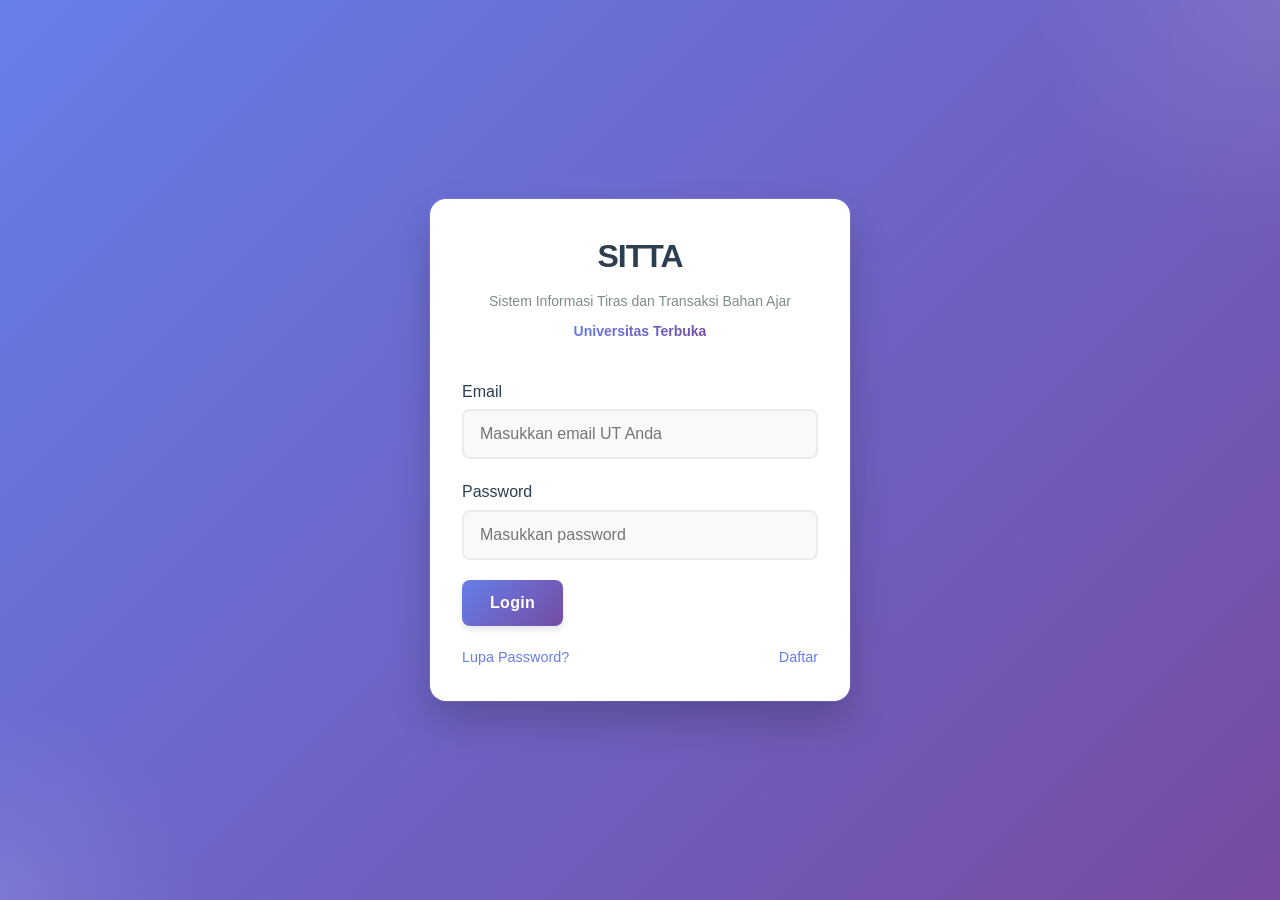
==== login.html @ d746c977 "First commit - upload Tugas 1 Pemrograman Web" ====
<!DOCTYPE html>
<html lang="id">
<head>
    <meta charset="UTF-8">
    <meta name="viewport" content="width=device-width, initial-scale=1.0">
    <title>Login - SITTA UT</title>
    <link rel="stylesheet" href="css/style.css">
</head>
<body>
    <div class="login-container">
        <div class="login-box">
            <div class="logo">
                <h1>SITTA</h1>
                <p>Sistem Informasi Tiras dan Transaksi Bahan Ajar</p>
                <p class="subtitle">Universitas Terbuka</p>
            </div>
            
            <form id="loginForm">
                <div class="form-group">
                    <label for="email">Email</label>
                    <input type="email" id="email" name="email" required placeholder="Masukkan email UT Anda">
                    <div class="field-error" id="emailError"></div>
                </div>
                
                <div class="form-group">
                    <label for="password">Password</label>
                    <input type="password" id="password" name="password" required placeholder="Masukkan password">
                    <div class="field-error" id="passwordError"></div>
                </div>
                
                <button type="submit" class="btn-primary" id="loginBtn">
                    <span id="loginBtnText">Login</span>
                    <span id="loginBtnLoader" class="btn-loader" style="display: none;"></span>
                </button>
                
                <div class="form-links">
                    <a href="#" id="lupaPasswordBtn">Lupa Password?</a>
                    <a href="#" id="daftarBtn">Daftar</a>
                </div>
                
                <div id="loginAlert" class="alert" style="display: none;"></div>
            </form>
        </div>
    </div>
    
    <!-- Toast Notification Container -->
    <div id="toastContainer" class="toast-container"></div>

    <!-- Modal Lupa Password -->
    <div id="lupaPasswordModal" class="modal">
        <div class="modal-content">
            <span class="close" data-modal="lupaPasswordModal">&times;</span>
            <h2>Lupa Password</h2>
            <form id="lupaPasswordForm">
                <div class="form-group">
                    <label for="emailReset">Email</label>
                    <input type="email" id="emailReset" required placeholder="Masukkan email terdaftar">
                    <div class="field-error" id="emailResetError"></div>
                </div>
                <button type="submit" class="btn-primary">Kirim Link Reset</button>
            </form>
        </div>
    </div>

    <!-- Modal Daftar -->
    <div id="daftarModal" class="modal">
        <div class="modal-content">
            <span class="close" data-modal="daftarModal">&times;</span>
            <h2>Daftar Akun Baru</h2>
            <form id="daftarForm">
                <div class="form-group">
                    <label for="namaDaftar">Nama Lengkap</label>
                    <input type="text" id="namaDaftar" required placeholder="Masukkan nama lengkap">
                    <div class="field-error" id="namaDaftarError"></div>
                </div>
                <div class="form-group">
                    <label for="emailDaftar">Email</label>
                    <input type="email" id="emailDaftar" required placeholder="Masukkan email UT">
                    <div class="field-error" id="emailDaftarError"></div>
                </div>
                <div class="form-group">
                    <label for="passwordDaftar">Password</label>
                    <input type="password" id="passwordDaftar" required placeholder="Buat password">
                    <div class="field-error" id="passwordDaftarError"></div>
                </div>
                <div class="form-group">
                    <label for="roleDaftar">Role</label>
                    <select id="roleDaftar" required>
                        <option value="">Pilih Role</option>
                        <option value="UPBJJ-UT">UPBJJ-UT</option>
                        <option value="Puslaba">Puslaba</option>
                        <option value="Fakultas">Fakultas</option>
                    </select>
                    <div class="field-error" id="roleDaftarError"></div>
                </div>
                <button type="submit" class="btn-primary">Daftar</button>
            </form>
        </div>
    </div>

    <script src="js/data.js"></script>
    <script src="js/login.js"></script>
</body>
</html>
---- css/style.css ----
/* CSS Variables for Design System */
:root {
    /* Primary Colors */
    --primary-color: #667eea;
    --primary-dark: #5568d3;
    --primary-light: #764ba2;
    
    /* Status Colors */
    --success-color: #2ecc71;
    --error-color: #e74c3c;
    --warning-color: #f39c12;
    --info-color: #3498db;
    
    /* Neutral Colors */
    --bg-color: #f8f9fa;
    --card-bg: #ffffff;
    --text-primary: #2c3e50;
    --text-secondary: #7f8c8d;
    --border-color: #e9ecef;
    
    /* Spacing */
    --spacing-xs: 0.25rem;
    --spacing-sm: 0.5rem;
    --spacing-md: 1rem;
    --spacing-lg: 1.5rem;
    --spacing-xl: 2rem;
    
    /* Border Radius */
    --radius-sm: 0.375rem;
    --radius-md: 0.5rem;
    --radius-lg: 0.75rem;
    --radius-xl: 1rem;
    
    /* Shadows */
    --shadow-sm: 0 1px 3px rgba(0,0,0,0.12);
    --shadow-md: 0 4px 6px rgba(0,0,0,0.1);
    --shadow-lg: 0 10px 20px rgba(0,0,0,0.15);
    --shadow-xl: 0 20px 40px rgba(0,0,0,0.2);
    
    /* Transitions */
    --transition-fast: 0.2s ease;
    --transition-base: 0.3s ease;
    --transition-slow: 0.5s ease;
    
    /* Typography */
    --font-family: 'Inter', 'Segoe UI', -apple-system, BlinkMacSystemFont, 'Roboto', sans-serif;
    --font-size-xs: 0.75rem;
    --font-size-sm: 0.875rem;
    --font-size-base: 1rem;
    --font-size-lg: 1.125rem;
    --font-size-xl: 1.25rem;
    --font-size-2xl: 1.5rem;
    --font-size-3xl: 2rem;
    
    /* Layout */
    --max-width: 1200px;
    --container-padding: 1.5rem;
}

/* General Styles */
* {
    margin: 0;
    padding: 0;
    box-sizing: border-box;
}

body {
    font-family: var(--font-family);
    background: linear-gradient(to bottom, #f8f9fa 0%, #e9ecef 100%);
    color: var(--text-primary);
    line-height: 1.6;
    animation: fadeInBody 0.5s ease-in;
    min-height: 100vh;
}

@keyframes fadeInBody {
    from {
        opacity: 0;
    }
    to {
        opacity: 1;
    }
}

/* Navbar */
.navbar {
    background: linear-gradient(135deg, #2c3e50 0%, #34495e 100%);
    padding: var(--spacing-md) 0;
    box-shadow: var(--shadow-md);
    animation: slideDown 0.5s ease-out;
    backdrop-filter: blur(10px);
    border-bottom: 1px solid rgba(255,255,255,0.1);
}

@keyframes slideDown {
    from {
        transform: translateY(-100%);
        opacity: 0;
    }
    to {
        transform: translateY(0);
        opacity: 1;
    }
}

.nav-container {
    max-width: var(--max-width);
    margin: 0 auto;
    display: flex;
    justify-content: space-between;
    align-items: center;
    padding: 0 var(--container-padding);
}

.nav-brand {
    color: #fff;
    font-size: var(--font-size-2xl);
    font-weight: 700;
    transition: var(--transition-base);
    letter-spacing: -0.5px;
    text-shadow: 0 2px 4px rgba(0,0,0,0.2);
}

.nav-brand:hover {
    transform: scale(1.05);
    color: var(--primary-color);
}

.nav-menu {
    display: flex;
    list-style: none;
    gap: var(--spacing-xs);
}

.nav-menu a {
    color: #ecf0f1;
    text-decoration: none;
    padding: var(--spacing-sm) var(--spacing-lg);
    border-radius: var(--radius-md);
    transition: var(--transition-base);
    position: relative;
    overflow: hidden;
    font-weight: 500;
    letter-spacing: 0.3px;
}

.nav-menu a::before {
    content: '';
    position: absolute;
    bottom: 0;
    left: 0;
    width: 0;
    height: 3px;
    background: linear-gradient(90deg, var(--primary-color), var(--primary-light));
    transition: width var(--transition-base);
    border-radius: var(--radius-md);
}

.nav-menu a:hover::before,
.nav-menu a.active::before {
    width: 100%;
}

.nav-menu a:hover,
.nav-menu a.active {
    background: rgba(102, 126, 234, 0.1);
    color: #fff;
    transform: translateY(-2px);
}

/* Login Page */
.login-container {
    display: flex;
    justify-content: center;
    align-items: center;
    min-height: 100vh;
    background: linear-gradient(135deg, #667eea 0%, #764ba2 100%);
    position: relative;
    overflow: hidden;
}

.login-container::before {
    content: '';
    position: absolute;
    width: 500px;
    height: 500px;
    background: radial-gradient(circle, rgba(255,255,255,0.1) 0%, transparent 70%);
    top: -250px;
    right: -250px;
    animation: float 6s ease-in-out infinite;
}

.login-container::after {
    content: '';
    position: absolute;
    width: 400px;
    height: 400px;
    background: radial-gradient(circle, rgba(255,255,255,0.1) 0%, transparent 70%);
    bottom: -200px;
    left: -200px;
    animation: float 8s ease-in-out infinite reverse;
}

@keyframes float {
    0%, 100% { transform: translateY(0) rotate(0deg); }
    50% { transform: translateY(-20px) rotate(180deg); }
}

.login-box {
    background: var(--card-bg);
    padding: var(--spacing-xl) var(--spacing-xl);
    border-radius: var(--radius-xl);
    box-shadow: var(--shadow-xl), 0 0 0 1px rgba(255,255,255,0.1);
    width: 100%;
    max-width: 420px;
    animation: fadeInUp 0.6s ease-out;
    position: relative;
    z-index: 1;
    backdrop-filter: blur(10px);
}

@keyframes fadeInUp {
    from {
        opacity: 0;
        transform: translateY(30px);
    }
    to {
        opacity: 1;
        transform: translateY(0);
    }
}

.login-header,
.logo {
    text-align: center;
    margin-bottom: var(--spacing-xl);
}

.login-header h1,
.logo h1 {
    color: var(--text-primary);
    font-size: var(--font-size-3xl);
    margin-bottom: var(--spacing-sm);
    animation: fadeInScale 0.8s ease-out;
    font-weight: 700;
    letter-spacing: -1px;
}

.login-header p,
.logo p {
    color: var(--text-secondary);
    font-size: var(--font-size-sm);
    margin-bottom: var(--spacing-xs);
}

.logo .subtitle {
    font-weight: 600;
    color: var(--primary-color);
    margin-top: var(--spacing-xs);
    font-size: var(--font-size-sm);
    display: inline-block;
    background: linear-gradient(135deg, var(--primary-color), var(--primary-light));
    -webkit-background-clip: text;
    -webkit-text-fill-color: transparent;
    background-clip: text;
}

.login-form {
    display: flex;
    flex-direction: column;
}

.form-links {
    display: flex;
    justify-content: space-between;
    margin-top: 20px;
}

.form-links a {
    color: #667eea;
    text-decoration: none;
    font-size: 0.9rem;
    transition: color 0.3s;
}

.form-links a:hover {
    color: #5568d3;
    text-decoration: underline;
}

.form-group {
    margin-bottom: 20px;
}

.form-group label {
    display: block;
    margin-bottom: 5px;
    color: #2c3e50;
    font-weight: 500;
}

.form-group input,
.form-group select {
    width: 100%;
    padding: 14px 16px;
    border: 2px solid var(--border-color);
    border-radius: var(--radius-md);
    font-size: var(--font-size-base);
    transition: var(--transition-base);
    background-color: var(--bg-color);
    font-family: var(--font-family);
}

.form-group input:focus,
.form-group select:focus {
    outline: none;
    border-color: var(--primary-color);
    box-shadow: 0 0 0 4px rgba(102, 126, 234, 0.1);
    transform: translateY(-2px);
    background-color: var(--card-bg);
}

.form-group input.error,
.form-group select.error {
    border-color: var(--error-color);
    box-shadow: 0 0 0 4px rgba(231, 76, 60, 0.1);
    animation: shake 0.4s ease;
}

.form-group input.success,
.form-group select.success {
    border-color: var(--success-color);
    box-shadow: 0 0 0 4px rgba(46, 204, 113, 0.1);
}

@keyframes shake {
    0%, 100% { transform: translateX(0); }
    25% { transform: translateX(-8px); }
    75% { transform: translateX(8px); }
}

.field-error {
    color: var(--error-color);
    font-size: var(--font-size-xs);
    margin-top: var(--spacing-xs);
    animation: slideDownError 0.3s ease;
    display: flex;
    align-items: center;
    gap: var(--spacing-xs);
    min-height: 0;
    opacity: 1;
    transition: opacity 0.3s ease;
}

.field-error:empty {
    display: none;
}

.field-error::before {
    content: '⚠';
    font-size: 14px;
}

@keyframes slideDownError {
    from {
        opacity: 0;
        transform: translateY(-10px);
    }
    to {
        opacity: 1;
        transform: translateY(0);
    }
}

.alert {
    margin-top: var(--spacing-lg);
    padding: var(--spacing-lg);
    border-radius: var(--radius-md);
    text-align: center;
    animation: slideDownError 0.3s ease;
    font-weight: 500;
}

.alert.error {
    background: linear-gradient(135deg, #fee, #ffe);
    color: var(--error-color);
    border: 2px solid var(--error-color);
}

.alert.success {
    background: linear-gradient(135deg, #efe, #dff);
    color: #27ae60;
    border: 2px solid var(--success-color);
}

.alert.info {
    background: linear-gradient(135deg, #eef, #ddf);
    color: var(--info-color);
    border: 2px solid var(--info-color);
}

.btn-loader {
    display: inline-block;
    width: 14px;
    height: 14px;
    border: 2px solid transparent;
    border-top-color: white;
    border-radius: 50%;
    animation: spin 0.6s linear infinite;
}

@keyframes spin {
    to { transform: rotate(360deg); }
}

.btn-primary:disabled {
    opacity: 0.6;
    cursor: not-allowed;
}

/* Toast Notification */
.toast-container {
    position: fixed;
    top: var(--spacing-xl);
    right: var(--spacing-xl);
    z-index: 10000;
    display: flex;
    flex-direction: column;
    gap: var(--spacing-md);
}

.toast {
    background: var(--card-bg);
    padding: var(--spacing-lg) var(--spacing-xl);
    border-radius: var(--radius-lg);
    box-shadow: var(--shadow-lg);
    display: flex;
    align-items: center;
    gap: var(--spacing-md);
    min-width: 320px;
    animation: slideInToast var(--transition-base) ease-out, slideOutToast var(--transition-base) ease-out 2.7s forwards;
    border: 1px solid var(--border-color);
    backdrop-filter: blur(10px);
}

@keyframes slideInToast {
    from {
        transform: translateX(400px);
        opacity: 0;
    }
    to {
        transform: translateX(0);
        opacity: 1;
    }
}

@keyframes slideOutToast {
    from {
        transform: translateX(0);
        opacity: 1;
    }
    to {
        transform: translateX(400px);
        opacity: 0;
    }
}

.toast.success {
    border-left: 4px solid var(--success-color);
    background: linear-gradient(90deg, rgba(46, 204, 113, 0.05), var(--card-bg));
}

.toast.error {
    border-left: 4px solid var(--error-color);
    background: linear-gradient(90deg, rgba(231, 76, 60, 0.05), var(--card-bg));
}

.toast.info {
    border-left: 4px solid var(--info-color);
    background: linear-gradient(90deg, rgba(52, 152, 219, 0.05), var(--card-bg));
}

.toast.warning {
    border-left: 4px solid var(--warning-color);
    background: linear-gradient(90deg, rgba(243, 156, 18, 0.05), var(--card-bg));
}

.toast-icon {
    font-size: 20px;
}

.toast-content {
    flex: 1;
}

.toast-title {
    font-weight: 600;
    margin-bottom: 2px;
}

.toast-message {
    font-size: 0.9rem;
    color: #7f8c8d;
}

.toast-close {
    cursor: pointer;
    font-size: 20px;
    color: #95a5a6;
    transition: color 0.3s;
}

.toast-close:hover {
    color: #34495e;
}

/* Buttons */
.btn-primary {
    background: linear-gradient(135deg, var(--primary-color), var(--primary-light));
    color: white;
    padding: 14px 28px;
    border: none;
    border-radius: var(--radius-md);
    font-size: var(--font-size-base);
    cursor: pointer;
    transition: var(--transition-base);
    font-weight: 600;
    position: relative;
    overflow: hidden;
    box-shadow: var(--shadow-md);
    letter-spacing: 0.3px;
}

.btn-primary::before {
    content: '';
    position: absolute;
    top: 50%;
    left: 50%;
    width: 0;
    height: 0;
    border-radius: 50%;
    background: rgba(255, 255, 255, 0.3);
    transform: translate(-50%, -50%);
    transition: width 0.6s, height 0.6s;
}

.btn-primary:hover::before {
    width: 300px;
    height: 300px;
}

.btn-primary:hover {
    transform: translateY(-2px);
    box-shadow: var(--shadow-lg), 0 0 20px rgba(102, 126, 234, 0.4);
    filter: brightness(1.05);
}

.btn-primary:active {
    transform: translateY(0) scale(0.98);
    transition: transform var(--transition-fast);
}

.btn-primary span {
    position: relative;
    z-index: 1;
}

.btn-primary:disabled {
    opacity: 0.6;
    cursor: not-allowed;
    transform: none !important;
}

/* Messages */
.message {
    margin-top: 15px;
    padding: 10px;
    border-radius: 5px;
    text-align: center;
    animation: shake 0.5s ease;
}

@keyframes shake {
    0%, 100% { transform: translateX(0); }
    25% { transform: translateX(-10px); }
    75% { transform: translateX(10px); }
}

.message.error {
    background-color: #fee;
    color: #c33;
}

.message.success {
    background-color: #efe;
    color: #3c3;
}

/* Container */
.container {
    max-width: 1200px;
    margin: 0 auto;
    padding: 20px;
    animation: fadeIn 0.6s ease-in;
}

.page-header {
    background: white;
    padding: 20px;
    border-radius: 10px;
    margin-bottom: 20px;
    box-shadow: 0 2px 5px rgba(0,0,0,0.1);
    animation: fadeInDown 0.5s ease-out;
}

@keyframes fadeInDown {
    from {
        opacity: 0;
        transform: translateY(-20px);
    }
    to {
        opacity: 1;
        transform: translateY(0);
    }
}

.page-header h2 {
    color: #2c3e50;
    margin-bottom: 5px;
}

.page-header p {
    color: #7f8c8d;
}

/* Dashboard Cards */
.dashboard-cards {
    display: grid;
    grid-template-columns: repeat(auto-fit, minmax(250px, 1fr));
    gap: 20px;
    margin-bottom: 30px;
}

.card {
    background: var(--card-bg);
    padding: var(--spacing-xl);
    border-radius: var(--radius-lg);
    box-shadow: var(--shadow-sm);
    transition: var(--transition-base);
    animation: fadeInScale 0.5s ease-out backwards;
    border: 1px solid var(--border-color);
    position: relative;
    overflow: hidden;
}

.card::before {
    content: '';
    position: absolute;
    top: 0;
    left: 0;
    right: 0;
    height: 4px;
    background: linear-gradient(90deg, var(--primary-color), var(--primary-light));
    transform: scaleX(0);
    transition: var(--transition-base);
}

.card:nth-child(1) {
    animation-delay: 0.1s;
}

.card:nth-child(2) {
    animation-delay: 0.2s;
}

.card:nth-child(3) {
    animation-delay: 0.3s;
}

@keyframes fadeInScale {
    from {
        opacity: 0;
        transform: scale(0.95);
    }
    to {
        opacity: 1;
        transform: scale(1);
    }
}

.card:hover {
    transform: translateY(-8px);
    box-shadow: var(--shadow-xl), 0 0 40px rgba(102, 126, 234, 0.15);
}

.card:hover::before {
    transform: scaleX(1);
}

.card h3 {
    color: #7f8c8d;
    font-size: 0.9rem;
    margin-bottom: 10px;
    text-transform: uppercase;
}

.card-value {
    font-size: 2rem;
    font-weight: bold;
    color: #2c3e50;
}

/* Dashboard Section */
.dashboard-section {
    background: white;
    padding: 20px;
    border-radius: 10px;
    box-shadow: 0 2px 5px rgba(0,0,0,0.1);
    animation: fadeInUp 0.6s ease-out;
}

.dashboard-section h3 {
    color: #2c3e50;
    margin-bottom: 20px;
}

/* Tables */
.table-responsive {
    overflow-x: auto;
}

.data-table {
    width: 100%;
    border-collapse: collapse;
    margin-top: 15px;
}

.data-table thead {
    background-color: #34495e;
    color: white;
}

.data-table th,
.data-table td {
    padding: 12px;
    text-align: left;
    border-bottom: 1px solid #ddd;
}

.data-table th {
    font-weight: 600;
}

.data-table tbody tr {
    animation: slideInLeft 0.3s ease-out backwards;
}

.data-table tbody tr:nth-child(1) { animation-delay: 0.05s; }
.data-table tbody tr:nth-child(2) { animation-delay: 0.1s; }
.data-table tbody tr:nth-child(3) { animation-delay: 0.15s; }
.data-table tbody tr:nth-child(4) { animation-delay: 0.2s; }
.data-table tbody tr:nth-child(5) { animation-delay: 0.25s; }

@keyframes slideInLeft {
    from {
        opacity: 0;
        transform: translateX(-20px);
    }
    to {
        opacity: 1;
        transform: translateX(0);
    }
}

.data-table tbody tr:hover {
    background-color: #f5f5f5;
    transform: scale(1.01);
    transition: all 0.2s ease;
}

/* Search and Filter */
.search-box,
.filter-box {
    background: white;
    padding: 20px;
    border-radius: 10px;
    box-shadow: 0 2px 5px rgba(0,0,0,0.1);
    margin-bottom: 20px;
    display: flex;
    gap: 10px;
    animation: fadeInUp 0.5s ease-out;
}

.search-box input,
.filter-box input {
    flex: 1;
    padding: 12px;
    border: 1px solid #ddd;
    border-radius: 5px;
    font-size: 1rem;
}

.search-box input:focus,
.filter-box input:focus {
    outline: none;
    border-color: #667eea;
}

/* Tracking Result */
.tracking-result {
    background: white;
    padding: 30px;
    border-radius: 10px;
    box-shadow: 0 2px 5px rgba(0,0,0,0.1);
    animation: fadeInUp 0.5s ease-out;
}

.tracking-info {
    border-bottom: 2px solid #ecf0f1;
    padding-bottom: 20px;
    margin-bottom: 20px;
    animation: fadeInDown 0.5s ease-out;
}

.tracking-info h3 {
    color: #2c3e50;
    margin-bottom: 15px;
}

.info-row {
    display: flex;
    margin-bottom: 10px;
}

.info-label {
    font-weight: 600;
    width: 150px;
    color: #7f8c8d;
}

.info-value {
    color: #2c3e50;
}

.status-badge {
    display: inline-block;
    padding: 5px 15px;
    border-radius: 20px;
    font-size: 0.9rem;
    font-weight: 500;
    animation: fadeInScale 0.4s ease-out;
    transition: transform 0.2s ease;
}

.status-badge:hover {
    transform: scale(1.05);
}

.status-badge.selesai {
    background-color: #2ecc71;
    color: white;
}

.status-badge.proses {
    background-color: #f39c12;
    color: white;
}

.status-badge.dikirim {
    background-color: #3498db;
    color: white;
}

/* Tracking Timeline */
.tracking-timeline h4 {
    color: #2c3e50;
    margin-bottom: 20px;
}

.timeline-item {
    position: relative;
    padding-left: 40px;
    padding-bottom: 30px;
    border-left: 3px solid #ecf0f1;
    animation: fadeInRight 0.5s ease-out backwards;
}

.timeline-item:nth-child(1) { animation-delay: 0.1s; }
.timeline-item:nth-child(2) { animation-delay: 0.2s; }
.timeline-item:nth-child(3) { animation-delay: 0.3s; }
.timeline-item:nth-child(4) { animation-delay: 0.4s; }
.timeline-item:nth-child(5) { animation-delay: 0.5s; }
.timeline-item:nth-child(6) { animation-delay: 0.6s; }

@keyframes fadeInRight {
    from {
        opacity: 0;
        transform: translateX(20px);
    }
    to {
        opacity: 1;
        transform: translateX(0);
    }
}

.timeline-item:last-child {
    border-left: none;
}

.timeline-item::before {
    content: '';
    position: absolute;
    left: -8px;
    top: 0;
    width: 15px;
    height: 15px;
    border-radius: 50%;
    background-color: #34495e;
    animation: pulse 2s infinite;
}

@keyframes pulse {
    0%, 100% {
        box-shadow: 0 0 0 0 rgba(52, 73, 94, 0.7);
    }
    50% {
        box-shadow: 0 0 0 10px rgba(52, 73, 94, 0);
    }
}

.timeline-item:first-child::before {
    background-color: #2ecc71;
    animation: pulseGreen 2s infinite;
}

@keyframes pulseGreen {
    0%, 100% {
        box-shadow: 0 0 0 0 rgba(46, 204, 113, 0.7);
    }
    50% {
        box-shadow: 0 0 0 10px rgba(46, 204, 113, 0);
    }
}

.timeline-time {
    font-weight: 600;
    color: #34495e;
    margin-bottom: 5px;
}

.timeline-desc {
    color: #7f8c8d;
}

/* Book Cover */
.book-cover {
    width: 60px;
    height: 80px;
    object-fit: cover;
    border-radius: 5px;
    box-shadow: 0 2px 5px rgba(0,0,0,0.1);
    transition: all 0.3s ease;
    cursor: pointer;
}

.book-cover:hover {
    transform: scale(1.1) rotate(2deg);
    box-shadow: 0 5px 15px rgba(0,0,0,0.3);
    z-index: 10;
    position: relative;
}

/* Modal */
.modal {
    display: none;
    position: fixed;
    z-index: 1000;
    left: 0;
    top: 0;
    width: 100%;
    height: 100%;
    overflow: auto;
    background-color: rgba(0,0,0,0.5);
    animation: fadeIn 0.3s ease;
}

.modal.show {
    display: block;
}

@keyframes fadeIn {
    from {
        opacity: 0;
    }
    to {
        opacity: 1;
    }
}

.modal-content {
    background-color: white;
    margin: 5% auto;
    padding: 30px;
    border-radius: 10px;
    width: 90%;
    max-width: 500px;
    box-shadow: 0 10px 30px rgba(0,0,0,0.3);
    animation: modalSlideIn 0.4s ease-out;
}

@keyframes modalSlideIn {
    from {
        opacity: 0;
        transform: translateY(-50px) scale(0.9);
    }
    to {
        opacity: 1;
        transform: translateY(0) scale(1);
    }
}

.close {
    color: #aaa;
    float: right;
    font-size: 28px;
    font-weight: bold;
    cursor: pointer;
    line-height: 20px;
    transition: all 0.3s ease;
}

.close:hover,
.close:focus {
    color: #333;
    transform: rotate(90deg);
}

.modal-content h2 {
    margin-bottom: 20px;
    color: #2c3e50;
}

/* Responsive */
@media (max-width: 768px) {
    .nav-container {
        flex-direction: column;
    }

    .nav-menu {
        margin-top: 15px;
        flex-wrap: wrap;
    }

    .dashboard-cards {
        grid-template-columns: 1fr;
    }

    .search-box,
    .filter-box {
        flex-direction: column;
    }

    .modal-content {
        width: 95%;
        margin: 10% auto;
        padding: 20px;
    }
}
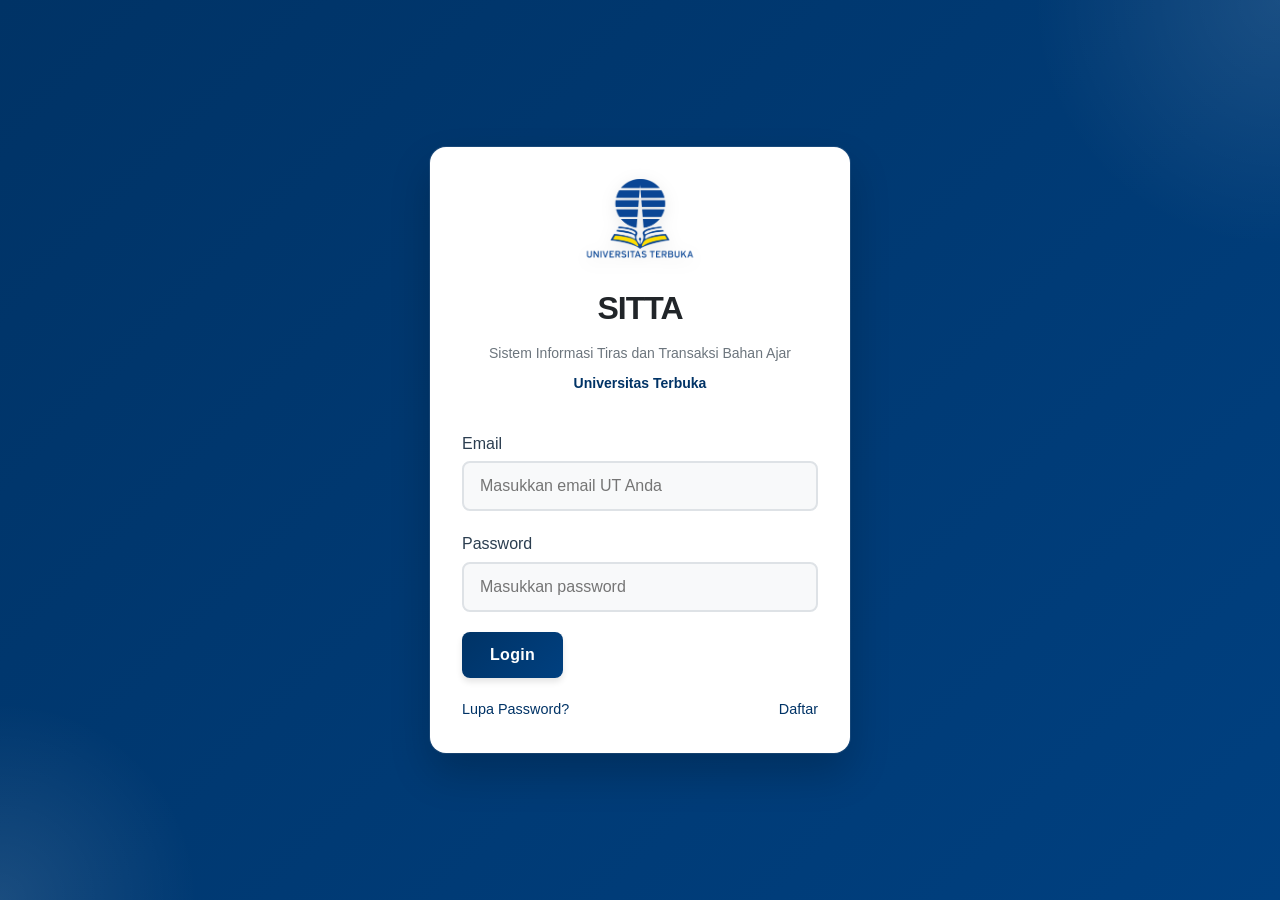
==== commit 31be3ef7: "update UI Header Dashboard" ====
--- a/login.html
+++ b/login.html
@@ -10,6 +10,7 @@
     <div class="login-container">
         <div class="login-box">
             <div class="logo">
+                <img src="img/Logo UT.png" alt="Universitas Terbuka" class="logo-image">
                 <h1>SITTA</h1>
                 <p>Sistem Informasi Tiras dan Transaksi Bahan Ajar</p>
                 <p class="subtitle">Universitas Terbuka</p>
--- a/css/style.css
+++ b/css/style.css
@@ -1,22 +1,36 @@
-/* CSS Variables for Design System */
+/* CSS Variables for Design System - Universitas Terbuka Theme */
 :root {
-    /* Primary Colors */
-    --primary-color: #667eea;
-    --primary-dark: #5568d3;
-    --primary-light: #764ba2;
+    /* UT Primary Colors */
+    --ut-blue: #003366;        /* Biru Tua UT - Kepercayaan & Integritas */
+    --ut-blue-dark: #002244;   /* Biru Tua Gelap */
+    --ut-blue-light: #004080;  /* Biru Tua Terang */
+    --ut-yellow: #FFD700;      /* Kuning Emas UT - Kreativitas & Optimisme */
+    --ut-yellow-light: #FFE55C;
+    --ut-yellow-dark: #FFC107;
+    --ut-gray: #808080;        /* Abu-abu UT - Modernitas & Teknologi */
+    --ut-gray-light: #E0E0E0;
+    --ut-gray-dark: #5A5A5A;
+    
+    /* Primary Colors (UT Theme) */
+    --primary-color: var(--ut-blue);
+    --primary-dark: var(--ut-blue-dark);
+    --primary-light: var(--ut-blue-light);
+    --accent-color: var(--ut-yellow);
+    --accent-light: var(--ut-yellow-light);
+    --accent-dark: var(--ut-yellow-dark);
     
     /* Status Colors */
-    --success-color: #2ecc71;
-    --error-color: #e74c3c;
-    --warning-color: #f39c12;
-    --info-color: #3498db;
+    --success-color: #28a745;
+    --error-color: #dc3545;
+    --warning-color: var(--ut-yellow-dark);
+    --info-color: var(--ut-blue-light);
     
     /* Neutral Colors */
     --bg-color: #f8f9fa;
     --card-bg: #ffffff;
-    --text-primary: #2c3e50;
-    --text-secondary: #7f8c8d;
-    --border-color: #e9ecef;
+    --text-primary: #212529;
+    --text-secondary: #6c757d;
+    --border-color: #dee2e6;
     
     /* Spacing */
     --spacing-xs: 0.25rem;
@@ -112,6 +126,23 @@
     padding: 0 var(--container-padding);
 }
 
+.nav-brand-container {
+    display: flex;
+    align-items: center;
+    gap: var(--spacing-md);
+}
+
+.nav-logo {
+    height: 50px;
+    width: auto;
+    object-fit: contain;
+    filter: drop-shadow(0 2px 8px rgba(0,0,0,0.3));
+    background: white;
+    padding: 6px 10px;
+    border-radius: var(--radius-md);
+    box-shadow: 0 2px 8px rgba(0,0,0,0.2);
+}
+
 .nav-brand {
     color: #fff;
     font-size: var(--font-size-2xl);
@@ -119,11 +150,12 @@
     transition: var(--transition-base);
     letter-spacing: -0.5px;
     text-shadow: 0 2px 4px rgba(0,0,0,0.2);
+    margin: 0;
 }
 
 .nav-brand:hover {
     transform: scale(1.05);
-    color: var(--primary-color);
+    color: var(--ut-yellow);
 }
 
 .nav-menu {
@@ -151,7 +183,7 @@
     left: 0;
     width: 0;
     height: 3px;
-    background: linear-gradient(90deg, var(--primary-color), var(--primary-light));
+    background: linear-gradient(90deg, var(--ut-yellow), var(--ut-yellow-light));
     transition: width var(--transition-base);
     border-radius: var(--radius-md);
 }
@@ -163,7 +195,7 @@
 
 .nav-menu a:hover,
 .nav-menu a.active {
-    background: rgba(102, 126, 234, 0.1);
+    background: rgba(255, 215, 0, 0.15);
     color: #fff;
     transform: translateY(-2px);
 }
@@ -174,7 +206,7 @@
     justify-content: center;
     align-items: center;
     min-height: 100vh;
-    background: linear-gradient(135deg, #667eea 0%, #764ba2 100%);
+    background: linear-gradient(135deg, var(--ut-blue) 0%, var(--ut-blue-light) 100%);
     position: relative;
     overflow: hidden;
 }
@@ -236,6 +268,15 @@
     margin-bottom: var(--spacing-xl);
 }
 
+.logo-image {
+    width: 120px;
+    height: auto;
+    margin-bottom: var(--spacing-md);
+    object-fit: contain;
+    animation: fadeInScale 0.8s ease-out;
+    filter: drop-shadow(0 4px 8px rgba(0,0,0,0.1));
+}
+
 .login-header h1,
 .logo h1 {
     color: var(--text-primary);
@@ -255,14 +296,10 @@
 
 .logo .subtitle {
     font-weight: 600;
-    color: var(--primary-color);
+    color: var(--ut-blue);
     margin-top: var(--spacing-xs);
     font-size: var(--font-size-sm);
     display: inline-block;
-    background: linear-gradient(135deg, var(--primary-color), var(--primary-light));
-    -webkit-background-clip: text;
-    -webkit-text-fill-color: transparent;
-    background-clip: text;
 }
 
 .login-form {
@@ -277,14 +314,14 @@
 }
 
 .form-links a {
-    color: #667eea;
+    color: var(--ut-blue);
     text-decoration: none;
     font-size: 0.9rem;
     transition: color 0.3s;
 }
 
 .form-links a:hover {
-    color: #5568d3;
+    color: var(--ut-blue-light);
     text-decoration: underline;
 }
 
@@ -314,8 +351,8 @@
 .form-group input:focus,
 .form-group select:focus {
     outline: none;
-    border-color: var(--primary-color);
-    box-shadow: 0 0 0 4px rgba(102, 126, 234, 0.1);
+    border-color: var(--ut-blue);
+    box-shadow: 0 0 0 4px rgba(0, 51, 102, 0.1);
     transform: translateY(-2px);
     background-color: var(--card-bg);
 }
@@ -516,7 +553,7 @@
 
 /* Buttons */
 .btn-primary {
-    background: linear-gradient(135deg, var(--primary-color), var(--primary-light));
+    background: linear-gradient(135deg, var(--ut-blue), var(--ut-blue-light));
     color: white;
     padding: 14px 28px;
     border: none;
@@ -551,8 +588,9 @@
 
 .btn-primary:hover {
     transform: translateY(-2px);
-    box-shadow: var(--shadow-lg), 0 0 20px rgba(102, 126, 234, 0.4);
-    filter: brightness(1.05);
+    box-shadow: var(--shadow-lg), 0 0 20px rgba(0, 51, 102, 0.4);
+    filter: brightness(1.1);
+    background: linear-gradient(135deg, var(--ut-blue-light), var(--ut-blue));
 }
 
 .btn-primary:active {
@@ -569,6 +607,40 @@
     opacity: 0.6;
     cursor: not-allowed;
     transform: none !important;
+}
+
+/* Small Buttons */
+.btn-small {
+    padding: 6px 12px;
+    border: none;
+    border-radius: var(--radius-sm);
+    font-size: var(--font-size-sm);
+    cursor: pointer;
+    transition: var(--transition-base);
+    font-weight: 500;
+    display: inline-flex;
+    align-items: center;
+    gap: var(--spacing-xs);
+}
+
+.btn-small:hover {
+    transform: scale(1.05);
+}
+
+.btn-small.btn-danger {
+    background-color: var(--error-color);
+    color: white;
+}
+
+.btn-small.btn-danger:hover {
+    background-color: #c0392b;
+    box-shadow: 0 2px 8px rgba(231, 76, 60, 0.4);
+}
+
+/* Stok Value */
+.stok-value {
+    color: var(--ut-blue);
+    font-size: var(--font-size-lg);
 }
 
 /* Messages */
@@ -606,11 +678,95 @@
 
 .page-header {
     background: white;
-    padding: 20px;
-    border-radius: 10px;
-    margin-bottom: 20px;
-    box-shadow: 0 2px 5px rgba(0,0,0,0.1);
+    padding: var(--spacing-xl);
+    border-radius: var(--radius-lg);
+    margin-bottom: var(--spacing-xl);
+    box-shadow: var(--shadow-md);
     animation: fadeInDown 0.5s ease-out;
+    display: flex;
+    justify-content: space-between;
+    align-items: center;
+    flex-wrap: wrap;
+    gap: var(--spacing-lg);
+    border-left: 4px solid var(--ut-blue);
+    position: relative;
+    overflow: hidden;
+}
+
+.page-header::before {
+    content: '';
+    position: absolute;
+    top: 0;
+    right: 0;
+    width: 200px;
+    height: 200px;
+    background: linear-gradient(135deg, rgba(0, 51, 102, 0.05), rgba(255, 215, 0, 0.05));
+    border-radius: 50%;
+    transform: translate(30%, -30%);
+}
+
+.page-header-left {
+    flex: 1;
+    position: relative;
+    z-index: 1;
+}
+
+.page-header-right {
+    position: relative;
+    z-index: 1;
+}
+
+.page-header h2 {
+    color: var(--ut-blue);
+    margin: 0 0 var(--spacing-xs) 0;
+    font-size: var(--font-size-3xl);
+    font-weight: 700;
+    letter-spacing: -0.5px;
+}
+
+.page-subtitle {
+    color: var(--text-secondary);
+    margin: 0;
+    font-size: var(--font-size-base);
+    font-weight: 400;
+}
+
+.user-greeting {
+    display: flex;
+    align-items: center;
+    gap: var(--spacing-md);
+    background: linear-gradient(135deg, var(--ut-blue), var(--ut-blue-light));
+    padding: var(--spacing-md) var(--spacing-lg);
+    border-radius: var(--radius-lg);
+    box-shadow: var(--shadow-sm);
+}
+
+.greeting-icon {
+    font-size: var(--font-size-2xl);
+    animation: wave 2s ease-in-out infinite;
+}
+
+.greeting-text {
+    display: flex;
+    flex-direction: column;
+    gap: var(--spacing-xs);
+}
+
+.greeting-message {
+    color: rgba(255, 255, 255, 0.9);
+    font-size: var(--font-size-sm);
+    font-weight: 500;
+}
+
+.user-name {
+    color: var(--ut-yellow);
+    font-size: var(--font-size-lg);
+    font-weight: 700;
+    text-shadow: 0 2px 4px rgba(0,0,0,0.2);
+}
+
+.page-header-content {
+    flex: 1;
 }
 
 @keyframes fadeInDown {
@@ -624,13 +780,25 @@
     }
 }
 
-.page-header h2 {
-    color: #2c3e50;
-    margin-bottom: 5px;
-}
-
-.page-header p {
-    color: #7f8c8d;
+@keyframes wave {
+    0%, 100% {
+        transform: rotate(0deg);
+    }
+    10%, 30% {
+        transform: rotate(14deg);
+    }
+    20% {
+        transform: rotate(-8deg);
+    }
+    40%, 60% {
+        transform: rotate(-4deg);
+    }
+    50% {
+        transform: rotate(10deg);
+    }
+    70% {
+        transform: rotate(0deg);
+    }
 }
 
 /* Dashboard Cards */
@@ -660,7 +828,7 @@
     left: 0;
     right: 0;
     height: 4px;
-    background: linear-gradient(90deg, var(--primary-color), var(--primary-light));
+    background: linear-gradient(90deg, var(--ut-yellow), var(--ut-yellow-light));
     transform: scaleX(0);
     transition: var(--transition-base);
 }
@@ -690,7 +858,7 @@
 
 .card:hover {
     transform: translateY(-8px);
-    box-shadow: var(--shadow-xl), 0 0 40px rgba(102, 126, 234, 0.15);
+    box-shadow: var(--shadow-xl), 0 0 40px rgba(0, 51, 102, 0.15);
 }
 
 .card:hover::before {
@@ -806,13 +974,383 @@
     border-color: #667eea;
 }
 
+/* Modern Search Box */
+.search-box-modern {
+    background: var(--card-bg);
+    padding: var(--spacing-xl);
+    border-radius: var(--radius-xl);
+    box-shadow: var(--shadow-lg);
+    margin-bottom: var(--spacing-xl);
+    display: flex;
+    align-items: center;
+    gap: var(--spacing-md);
+    animation: fadeInUp 0.5s ease-out;
+    border: 2px solid var(--border-color);
+    transition: var(--transition-base);
+}
+
+.search-box-modern:focus-within {
+    border-color: var(--ut-blue);
+    box-shadow: var(--shadow-xl), 0 0 20px rgba(0, 51, 102, 0.15);
+}
+
+.search-icon {
+    font-size: var(--font-size-xl);
+    color: var(--ut-blue);
+}
+
+.search-box-modern input {
+    flex: 1;
+    padding: 14px 18px;
+    border: 2px solid var(--border-color);
+    border-radius: var(--radius-md);
+    font-size: var(--font-size-base);
+    transition: var(--transition-base);
+    background-color: var(--bg-color);
+    font-family: var(--font-family);
+}
+
+.search-box-modern input:focus {
+    outline: none;
+    border-color: var(--ut-blue);
+    box-shadow: 0 0 0 4px rgba(0, 51, 102, 0.1);
+    background-color: var(--card-bg);
+}
+
 /* Tracking Result */
 .tracking-result {
-    background: white;
-    padding: 30px;
-    border-radius: 10px;
-    box-shadow: 0 2px 5px rgba(0,0,0,0.1);
     animation: fadeInUp 0.5s ease-out;
+}
+
+.tracking-card-modern {
+    background: var(--card-bg);
+    padding: var(--spacing-xl);
+    border-radius: var(--radius-xl);
+    box-shadow: var(--shadow-lg);
+    border: 1px solid var(--border-color);
+    animation: fadeInUp 0.6s ease-out;
+}
+
+.tracking-header-modern {
+    margin-bottom: var(--spacing-xl);
+    padding-bottom: var(--spacing-lg);
+    border-bottom: 2px solid var(--border-color);
+}
+
+.tracking-status-large {
+    display: flex;
+    align-items: center;
+    gap: var(--spacing-lg);
+}
+
+.status-icon-large {
+    width: 80px;
+    height: 80px;
+    border-radius: 50%;
+    display: flex;
+    align-items: center;
+    justify-content: center;
+    font-size: var(--font-size-3xl);
+    font-weight: bold;
+    box-shadow: var(--shadow-md);
+    animation: pulse 2s infinite;
+}
+
+.status-icon-large.selesai {
+    background: linear-gradient(135deg, var(--success-color), #27ae60);
+    color: white;
+}
+
+.status-icon-large.proses {
+    background: linear-gradient(135deg, var(--ut-yellow-dark), var(--ut-yellow));
+    color: #000;
+}
+
+.status-icon-large.dikirim {
+    background: linear-gradient(135deg, var(--ut-blue), var(--ut-blue-light));
+    color: white;
+}
+
+.status-text-large h3 {
+    color: var(--text-primary);
+    font-size: var(--font-size-2xl);
+    margin-bottom: var(--spacing-xs);
+    font-weight: 700;
+}
+
+.status-text-large p {
+    color: var(--text-secondary);
+    font-size: var(--font-size-base);
+}
+
+/* Tracking Info Grid */
+.tracking-info-grid {
+    display: grid;
+    grid-template-columns: repeat(auto-fit, minmax(200px, 1fr));
+    gap: var(--spacing-lg);
+    margin-bottom: var(--spacing-xl);
+}
+
+.info-card {
+    background: linear-gradient(135deg, var(--bg-color), var(--card-bg));
+    padding: var(--spacing-lg);
+    border-radius: var(--radius-lg);
+    border: 2px solid var(--border-color);
+    display: flex;
+    align-items: center;
+    gap: var(--spacing-md);
+    transition: var(--transition-base);
+    animation: fadeInScale 0.5s ease-out backwards;
+}
+
+.info-card:nth-child(1) { animation-delay: 0.1s; }
+.info-card:nth-child(2) { animation-delay: 0.2s; }
+.info-card:nth-child(3) { animation-delay: 0.3s; }
+.info-card:nth-child(4) { animation-delay: 0.4s; }
+.info-card:nth-child(5) { animation-delay: 0.5s; }
+
+.info-card:hover {
+    transform: translateY(-5px);
+    box-shadow: var(--shadow-md);
+    border-color: var(--ut-blue);
+}
+
+.info-card.total-card {
+    background: linear-gradient(135deg, var(--ut-blue), var(--ut-blue-light));
+    color: white;
+    border-color: var(--ut-blue);
+}
+
+@media (min-width: 768px) {
+    .info-card.total-card {
+        grid-column: span 2;
+    }
+}
+
+.info-card.total-card .info-icon,
+.info-card.total-card .info-label-modern,
+.info-card.total-card .info-value-modern {
+    color: white;
+}
+
+.info-icon {
+    font-size: var(--font-size-2xl);
+    min-width: 50px;
+    text-align: center;
+}
+
+.info-content {
+    flex: 1;
+}
+
+.info-label-modern {
+    font-size: var(--font-size-xs);
+    color: var(--text-secondary);
+    text-transform: uppercase;
+    letter-spacing: 0.5px;
+    margin-bottom: var(--spacing-xs);
+    font-weight: 600;
+}
+
+.info-value-modern {
+    font-size: var(--font-size-lg);
+    color: var(--text-primary);
+    font-weight: 600;
+}
+
+.total-amount {
+    font-size: var(--font-size-2xl) !important;
+    font-weight: 700 !important;
+}
+
+/* Modern Timeline */
+.tracking-timeline-modern {
+    margin-top: var(--spacing-xl);
+    padding-top: var(--spacing-xl);
+    border-top: 2px solid var(--border-color);
+}
+
+.timeline-header {
+    margin-bottom: var(--spacing-xl);
+}
+
+.timeline-header h4 {
+    color: var(--text-primary);
+    font-size: var(--font-size-xl);
+    margin-bottom: var(--spacing-md);
+    font-weight: 700;
+}
+
+.progress-bar {
+    width: 100%;
+    height: 10px;
+    background-color: var(--border-color);
+    border-radius: var(--radius-md);
+    overflow: hidden;
+    margin-bottom: var(--spacing-sm);
+}
+
+.progress-fill {
+    height: 100%;
+    background: linear-gradient(90deg, var(--ut-blue), var(--ut-blue-light));
+    border-radius: var(--radius-md);
+    transition: width 1s ease;
+    box-shadow: 0 2px 8px rgba(0, 51, 102, 0.4);
+}
+
+.progress-text {
+    text-align: right;
+    color: var(--text-secondary);
+    font-size: var(--font-size-sm);
+    font-weight: 600;
+}
+
+.timeline-container {
+    position: relative;
+    padding-left: var(--spacing-xl);
+}
+
+.timeline-item-modern {
+    position: relative;
+    padding-bottom: var(--spacing-xl);
+    padding-left: var(--spacing-xl);
+    animation: fadeInRight 0.5s ease-out backwards;
+}
+
+.timeline-item-modern:nth-child(1) { animation-delay: 0.1s; }
+.timeline-item-modern:nth-child(2) { animation-delay: 0.2s; }
+.timeline-item-modern:nth-child(3) { animation-delay: 0.3s; }
+.timeline-item-modern:nth-child(4) { animation-delay: 0.4s; }
+.timeline-item-modern:nth-child(5) { animation-delay: 0.5s; }
+.timeline-item-modern:nth-child(6) { animation-delay: 0.6s; }
+
+.timeline-item-modern::before {
+    content: '';
+    position: absolute;
+    left: -8px;
+    top: 0;
+    width: 3px;
+    height: 100%;
+    background: var(--border-color);
+}
+
+.timeline-item-modern:last-child::before {
+    display: none;
+}
+
+.timeline-item-modern.completed::before {
+    background: linear-gradient(180deg, var(--success-color), var(--border-color));
+}
+
+.timeline-dot {
+    position: absolute;
+    left: -15px;
+    top: 5px;
+    width: 16px;
+    height: 16px;
+    border-radius: 50%;
+    background: var(--border-color);
+    border: 3px solid var(--card-bg);
+    z-index: 2;
+    transition: var(--transition-base);
+}
+
+.timeline-item-modern.current .timeline-dot {
+    background: var(--ut-blue);
+    box-shadow: 0 0 0 4px rgba(0, 51, 102, 0.2);
+    animation: pulse 2s infinite;
+}
+
+.timeline-item-modern.completed .timeline-dot {
+    background: var(--success-color);
+    box-shadow: 0 0 0 4px rgba(46, 204, 113, 0.2);
+}
+
+.timeline-content {
+    background: var(--bg-color);
+    padding: var(--spacing-md);
+    border-radius: var(--radius-md);
+    border: 1px solid var(--border-color);
+    transition: var(--transition-base);
+}
+
+.timeline-item-modern:hover .timeline-content {
+    background: var(--card-bg);
+    box-shadow: var(--shadow-sm);
+    transform: translateX(5px);
+}
+
+.timeline-time-modern {
+    font-weight: 600;
+    color: var(--text-primary);
+    margin-bottom: var(--spacing-xs);
+    font-size: var(--font-size-sm);
+}
+
+.timeline-desc-modern {
+    color: var(--text-secondary);
+    font-size: var(--font-size-base);
+    line-height: 1.5;
+}
+
+/* Loading State */
+.loading-state {
+    display: flex;
+    flex-direction: column;
+    align-items: center;
+    justify-content: center;
+    padding: calc(var(--spacing-xl) * 2);
+    background: var(--card-bg);
+    border-radius: var(--radius-xl);
+    box-shadow: var(--shadow-lg);
+}
+
+.spinner {
+    width: 50px;
+    height: 50px;
+    border: 4px solid var(--border-color);
+    border-top-color: var(--ut-blue);
+    border-radius: 50%;
+    animation: spin 1s linear infinite;
+}
+
+.loading-state p {
+    margin-top: var(--spacing-lg);
+    color: var(--text-secondary);
+    font-weight: 500;
+}
+
+/* Error State */
+.error-state {
+    text-align: center;
+    padding: calc(var(--spacing-xl) * 2);
+    background: var(--card-bg);
+    border-radius: var(--radius-xl);
+    box-shadow: var(--shadow-lg);
+    border: 2px dashed var(--error-color);
+}
+
+.error-icon {
+    font-size: 64px;
+    margin-bottom: var(--spacing-lg);
+}
+
+.error-state h3 {
+    color: var(--text-primary);
+    font-size: var(--font-size-xl);
+    margin-bottom: var(--spacing-md);
+    font-weight: 700;
+}
+
+.error-state p {
+    color: var(--text-secondary);
+    margin-bottom: var(--spacing-sm);
+}
+
+.error-hint {
+    color: var(--text-secondary);
+    font-size: var(--font-size-sm);
+    font-style: italic;
 }
 
 .tracking-info {
@@ -862,12 +1400,12 @@
 }
 
 .status-badge.proses {
-    background-color: #f39c12;
-    color: white;
+    background-color: var(--ut-yellow-dark);
+    color: #000;
 }
 
 .status-badge.dikirim {
-    background-color: #3498db;
+    background-color: var(--ut-blue);
     color: white;
 }
 
@@ -1046,18 +1584,88 @@
         flex-direction: column;
     }
 
+    .nav-brand-container {
+        width: 100%;
+        justify-content: center;
+        margin-bottom: var(--spacing-sm);
+    }
+
+    .nav-logo {
+        height: 35px;
+    }
+
+    .nav-brand {
+        font-size: var(--font-size-xl);
+    }
+
     .nav-menu {
         margin-top: 15px;
         flex-wrap: wrap;
     }
 
+    .logo-image {
+        width: 100px;
+    }
+
     .dashboard-cards {
         grid-template-columns: 1fr;
     }
 
     .search-box,
-    .filter-box {
+    .filter-box,
+    .search-box-modern {
         flex-direction: column;
+    }
+
+    .search-box-modern {
+        padding: var(--spacing-lg);
+    }
+
+    .page-header {
+        flex-direction: column;
+        align-items: flex-start;
+        padding: var(--spacing-lg);
+    }
+
+    .page-header h2 {
+        font-size: var(--font-size-2xl);
+    }
+
+    .user-greeting {
+        width: 100%;
+        justify-content: center;
+        padding: var(--spacing-md);
+    }
+
+    .page-header .btn-primary {
+        width: 100%;
+    }
+
+    .tracking-info-grid {
+        grid-template-columns: 1fr;
+    }
+
+    .info-card.total-card {
+        grid-column: span 1;
+    }
+
+    .tracking-status-large {
+        flex-direction: column;
+        text-align: center;
+    }
+
+    .status-icon-large {
+        width: 60px;
+        height: 60px;
+        font-size: var(--font-size-2xl);
+    }
+
+    .timeline-container {
+        padding-left: var(--spacing-md);
+    }
+
+    .timeline-item-modern {
+        padding-left: var(--spacing-md);
     }
 
     .modal-content {
